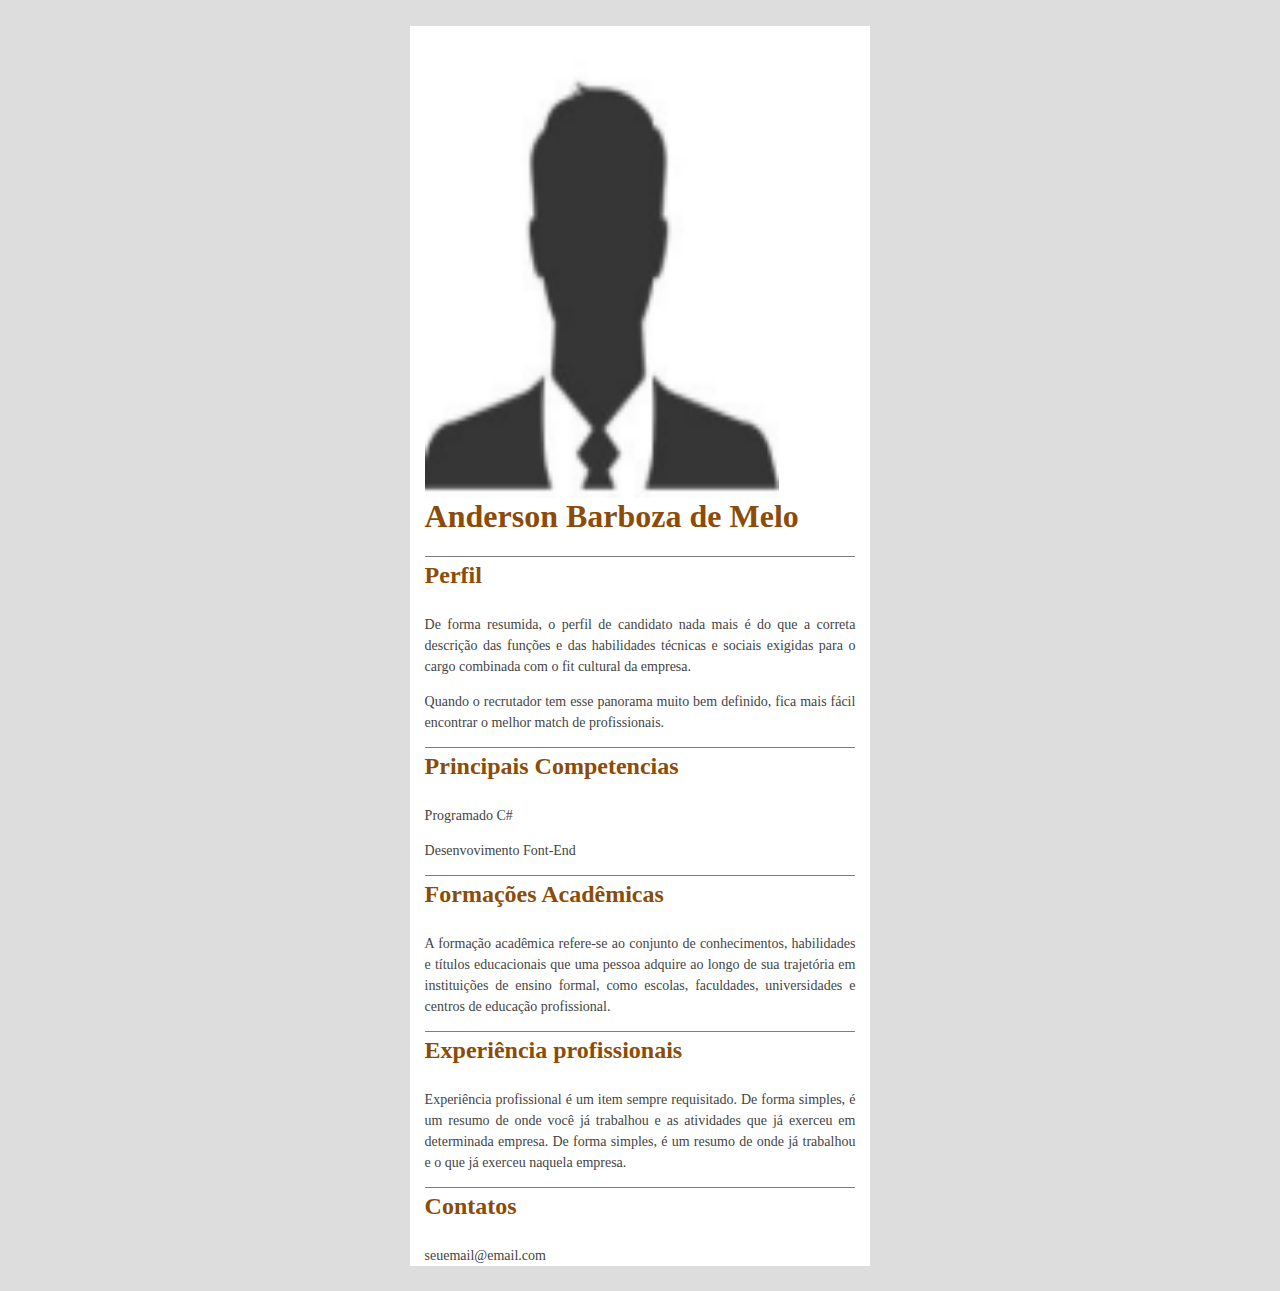
==== Atividade1/index.html @ 30f9fab6 "Add files via upload" ====
<!doctype html5>
<html>
    <body>
        <head>
            <link rel="stylesheet" href="css/estilo.css" type="text/css" />
            <meta charset="utf-8">
    
        </head>
        <div id="geral_inicio">
            <div class="foto_perfil">
                <img src="img/foto_perfil.png" width="354px" height="472px" title="" alt=""/>
            </div>
            <h1> Anderson Barboza de Melo</h1>
            <h2> Perfil</h2>

            <p>
                De forma resumida, o perfil de candidato nada mais é do que a correta descrição das funções e das habilidades técnicas e sociais exigidas para o cargo combinada com o fit cultural da empresa.
            </p>
            <p> 
                Quando o recrutador tem esse panorama muito bem definido, fica mais fácil encontrar o melhor match de profissionais.
            </p>
            <h2> Principais Competencias </h2>
            <p> Programado C#</p>
            <p> Desenvovimento Font-End</p>

            <h2> Formações Acadêmicas </h2>
            <p>A formação acadêmica refere-se ao conjunto de conhecimentos, habilidades e títulos educacionais que uma pessoa adquire ao longo de sua trajetória em
                instituições de ensino formal, como escolas, faculdades, universidades e centros de educação profissional.
            </p>

            <h2> Experiência profissionais  </h2>
            <p>Experiência profissional é um item sempre requisitado. De forma simples, é um resumo de onde você já trabalhou e as atividades que
                 já exerceu em determinada empresa. De forma simples, é um resumo de onde já trabalhou e o que já exerceu naquela empresa.
            </p>

            <h2>Contatos</h2>
            <p> seuemail@email.com</p>
        </div>


    </body>
    

</html>
---- Atividade1/css/estilo.css ----
@charset "utf-8";
/* CSS Document */
body {
    width: 60%;
    margin: 0 auto;
    padding: 2% 0;
	font-family: "Helvetica Neue";
	font-size: 16px;
	background: #ddd;
}
#geral_inicio {
    width: 60%;
	height: auto;
	margin: auto;
	background:#ffffff;
}
.foto_perfil{
    margin-left: 15px;
    margin-right: 15px;
}
#geral_inicio h1 {
	color: rgb(140, 76, 8);
    margin-top: 0px;
    margin-left: 15px;
    margin-right: 15px;

 
}
#geral_inicio h2 {
	color: rgb(140, 76, 8);
    margin-top: 0px;
    margin-left: 15px;
    margin-right: 15px;
    padding-bottom: 5px;
    padding-top: 5px;
    border-top: solid 1px gray;
    
}
#geral_inicio p {
	color:#444;
    font-family: "Helvetica Neue";
    font-size: 14px;
    text-align: justify;
    line-height: 1.5em;
    margin-left: 15px;
    margin-right: 15px;
}
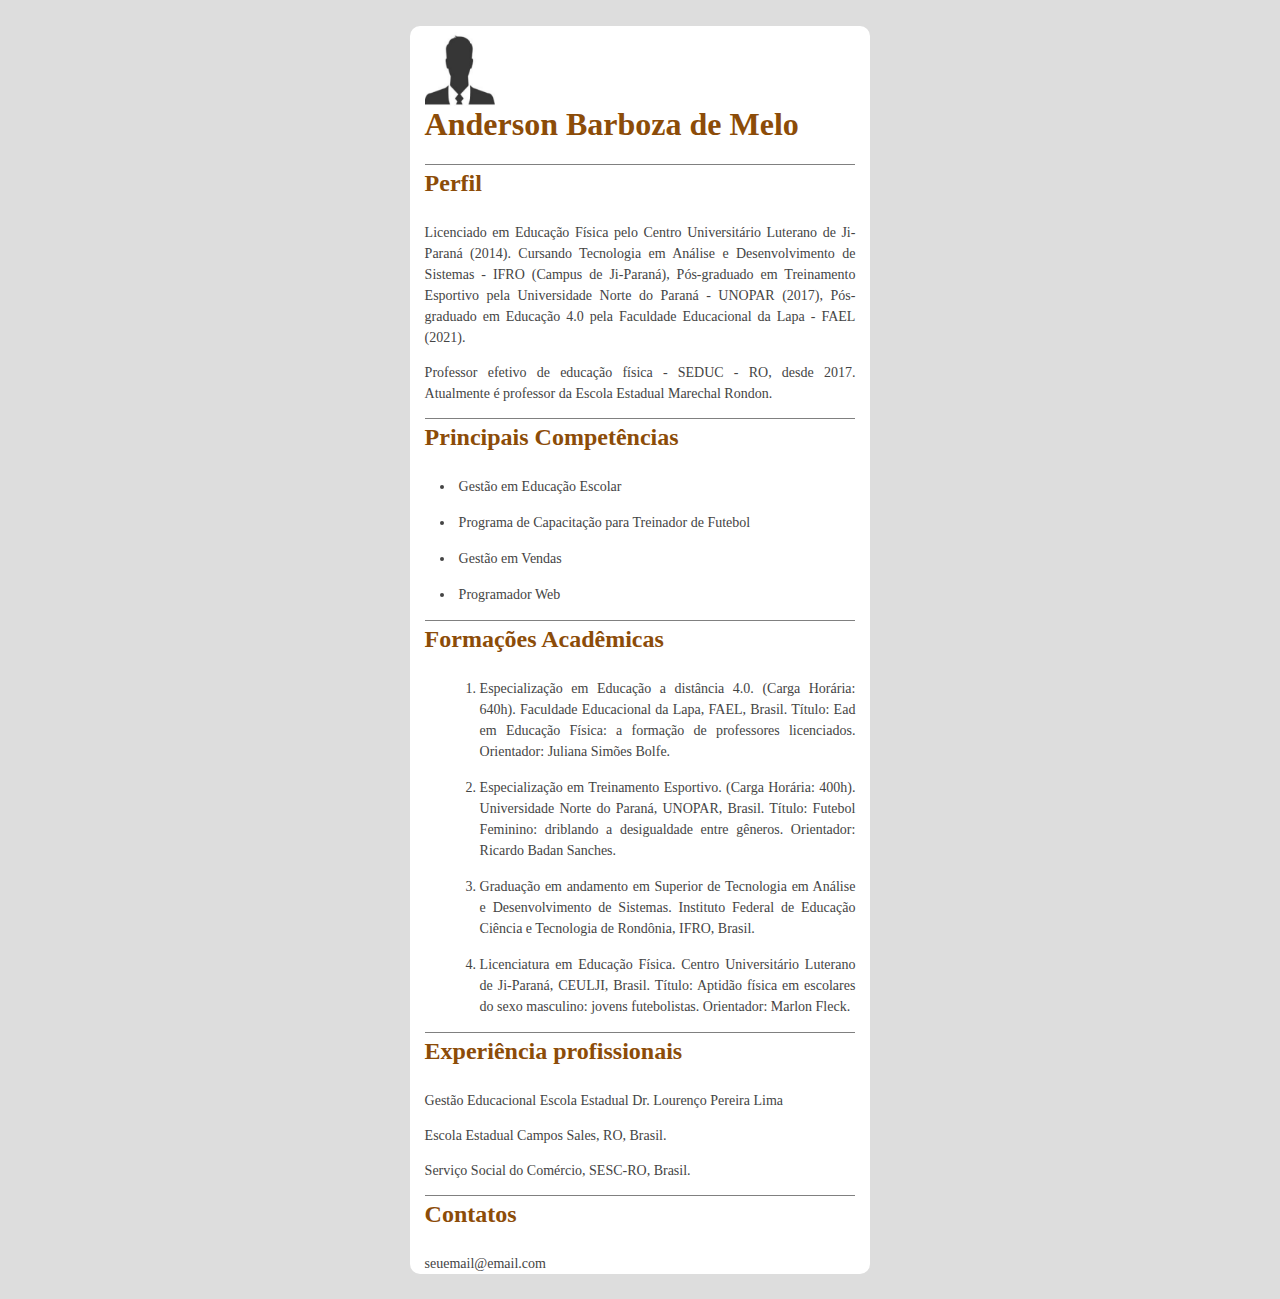
==== commit bd466a78: "Add files via upload" ====
--- a/Atividade1/index.html
+++ b/Atividade1/index.html
@@ -8,29 +8,62 @@
         </head>
         <div id="geral_inicio">
             <div class="foto_perfil">
-                <img src="img/foto_perfil.png" width="354px" height="472px" title="" alt=""/>
+                <img src="img/foto_perfil.png" width="70px" height="80px" title="Foto" alt="Foto"/>
             </div>
             <h1> Anderson Barboza de Melo</h1>
             <h2> Perfil</h2>
 
             <p>
-                De forma resumida, o perfil de candidato nada mais é do que a correta descrição das funções e das habilidades técnicas e sociais exigidas para o cargo combinada com o fit cultural da empresa.
+                Licenciado em Educação Física pelo Centro Universitário Luterano de Ji-Paraná (2014). Cursando Tecnologia em Análise e Desenvolvimento de Sistemas - IFRO (Campus de Ji-Paraná), Pós-graduado em Treinamento Esportivo pela Universidade Norte do Paraná - UNOPAR (2017),
+                Pós-graduado em Educação 4.0 pela Faculdade Educacional da Lapa - FAEL (2021).
             </p>
             <p> 
-                Quando o recrutador tem esse panorama muito bem definido, fica mais fácil encontrar o melhor match de profissionais.
+                Professor efetivo de educação física - SEDUC - RO, desde 2017. Atualmente é professor da Escola Estadual Marechal Rondon.
             </p>
-            <h2> Principais Competencias </h2>
-            <p> Programado C#</p>
-            <p> Desenvovimento Font-End</p>
+            <h2> Principais Competências </h2>
+            <li> Gestão em Educação Escolar</li>
+            <li> Programa de Capacitação para Treinador de Futebol</li>
+            <li> Gestão em Vendas</li>
+            <li> Programador Web</li>
 
             <h2> Formações Acadêmicas </h2>
-            <p>A formação acadêmica refere-se ao conjunto de conhecimentos, habilidades e títulos educacionais que uma pessoa adquire ao longo de sua trajetória em
-                instituições de ensino formal, como escolas, faculdades, universidades e centros de educação profissional.
+            <p>
+                
             </p>
+            <ol class="decimal">
+                <li>
+                    Especialização em Educação a distância 4.0. (Carga Horária: 640h).
+                    Faculdade Educacional da Lapa, FAEL, Brasil.
+                    Título: Ead em Educação Física: a formação de professores licenciados.
+                    Orientador: Juliana Simões Bolfe.
+                </li>
+                <li>
+                    Especialização em Treinamento Esportivo. (Carga Horária: 400h).
+                    Universidade Norte do Paraná, UNOPAR, Brasil.
+                    Título: Futebol Feminino: driblando a desigualdade entre gêneros.
+                    Orientador: Ricardo Badan Sanches.
+                </li>
+                <li>
+                    Graduação em andamento em Superior de Tecnologia em Análise e Desenvolvimento de Sistemas.
+                    Instituto Federal de Educação Ciência e Tecnologia de Rondônia, IFRO, Brasil.
+                </li>
+                <li>
+                    Licenciatura em Educação Física.
+                    Centro Universitário Luterano de Ji-Paraná, CEULJI, Brasil.
+                    Título: Aptidão física em escolares do sexo masculino: jovens futebolistas.
+                    Orientador: Marlon Fleck.
+                </li>
+            </ol>
 
             <h2> Experiência profissionais  </h2>
-            <p>Experiência profissional é um item sempre requisitado. De forma simples, é um resumo de onde você já trabalhou e as atividades que
-                 já exerceu em determinada empresa. De forma simples, é um resumo de onde já trabalhou e o que já exerceu naquela empresa.
+            <p>
+                Gestão Educacional Escola Estadual Dr. Lourenço Pereira Lima
+            </p>
+            <p>
+                Escola Estadual Campos Sales, RO, Brasil.
+            </p>
+            <p>
+                Serviço Social do Comércio, SESC-RO, Brasil.
             </p>
 
             <h2>Contatos</h2>
--- a/Atividade1/css/estilo.css
+++ b/Atividade1/css/estilo.css
@@ -13,6 +13,7 @@
 	height: auto;
 	margin: auto;
 	background:#ffffff;
+    border-radius: 10px;
 }
 .foto_perfil{
     margin-left: 15px;
@@ -44,4 +45,25 @@
     line-height: 1.5em;
     margin-left: 15px;
     margin-right: 15px;
-}+}
+
+#geral_inicio li {
+	color:#444;
+    font-family: "Helvetica Neue";
+    font-size: 14px;
+    text-align: justify;
+    line-height: 1.5em;
+    margin-left: 30px;
+    margin-bottom: 15px;   
+}
+ol.decimal{
+	list-style-type: decimal;
+    color:#444;
+    font-family: "Helvetica Neue";
+    font-size: 14px;
+    text-align: justify;
+    line-height: 1.5em;
+    margin-right: 15px;
+    margin-bottom: 15px;   
+}
+	